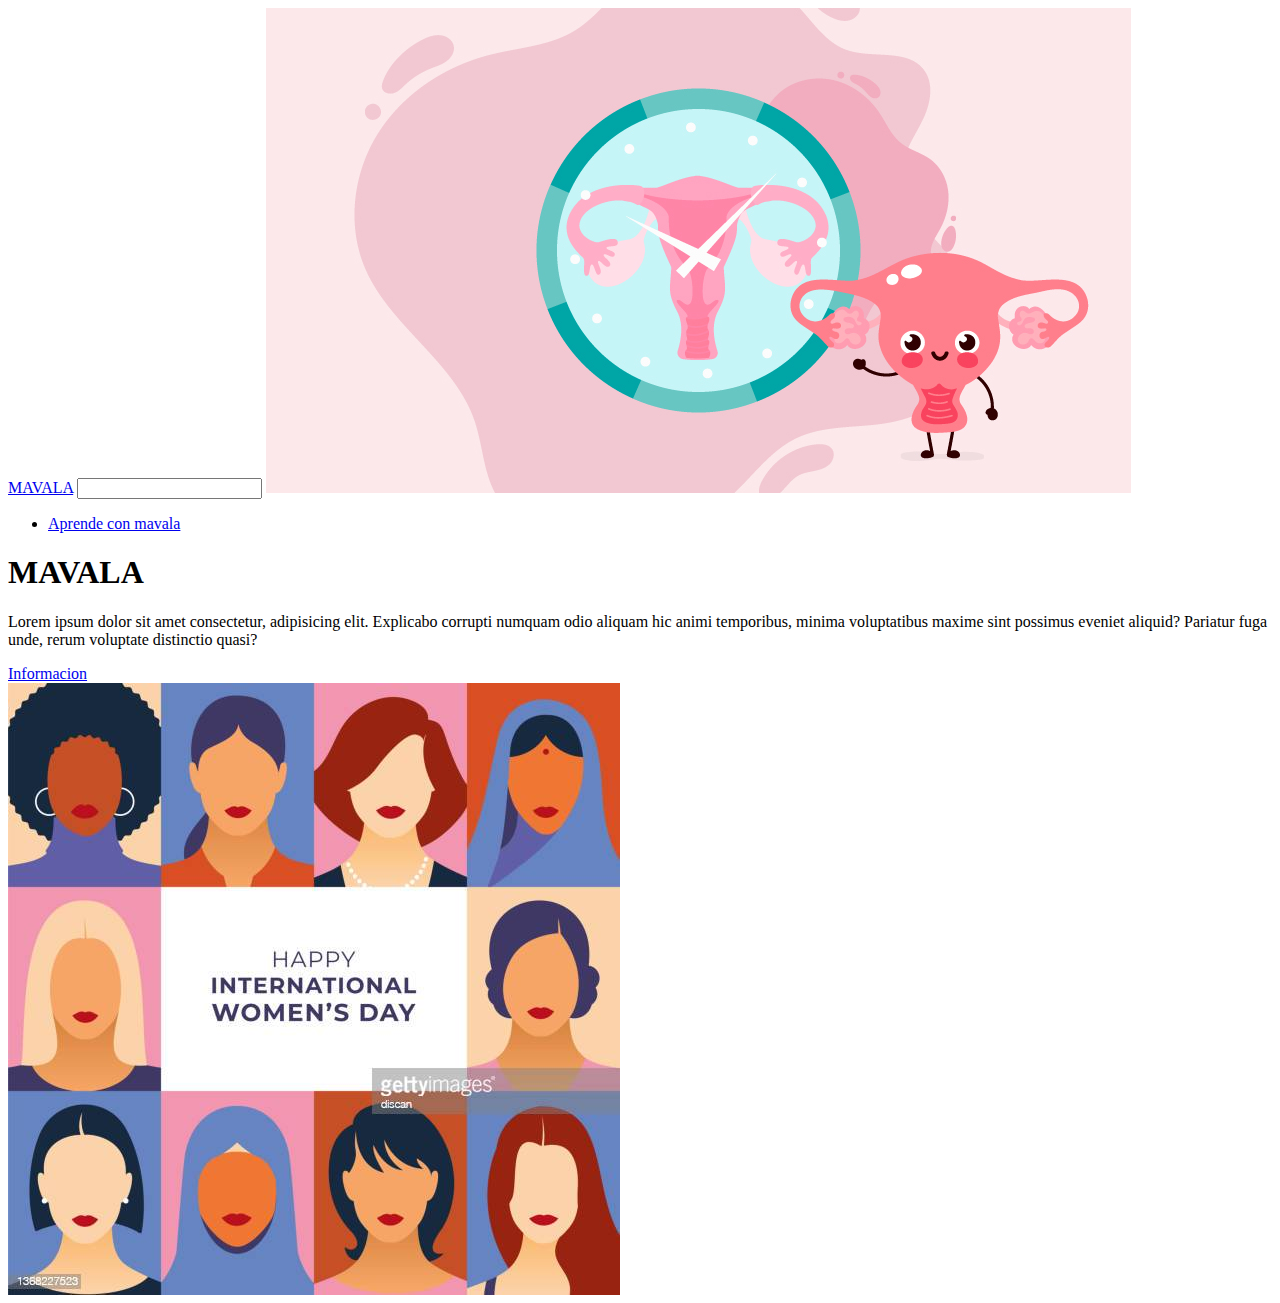
==== index.html @ 74e376e7 "se añadieron todos los archivos" ====
<html lang="es">
<head>
    <meta charset="UTF-8">
    <meta http-equiv="X-UA-Compatible" content="IE=edge">
    <meta name="viewport" content="width=device-width, initial-scale=1.0">
    <title> MAVALA </title>
</head>
<body>

    <header class="header">

        <div class="menu">
            <a href="#" class="logo">MAVALA</a>
            <input type="text" id="menu"/>
            <label for="menu">
                <img src="img/po.jpg" class="menu-icono" alt="">
            </label>
            <nav class="navbar">
                <ul>
                    <li><a href="#">Aprende con mavala </a></li>

                    </li>
                </ul>
            </nav>
        </div> 
        <div class="header-content container">

            <h1>MAVALA</h1>
            <p>
                Lorem ipsum dolor sit amet consectetur, adipisicing elit.
                Explicabo corrupti numquam odio aliquam hic animi temporibus, 
                minima voluptatibus maxime sint possimus eveniet aliquid? Pariatur 
                fuga unde, rerum voluptate distinctio quasi?
            </p>
            <a href="#" class="btn-1">Informacion</a>
        </div>
    </header>
    <section class="mava">
        <img src="img/holo.jpg">                                                                                                                                                                                                                                                                                                                                                                                                        
    </section>
</body>
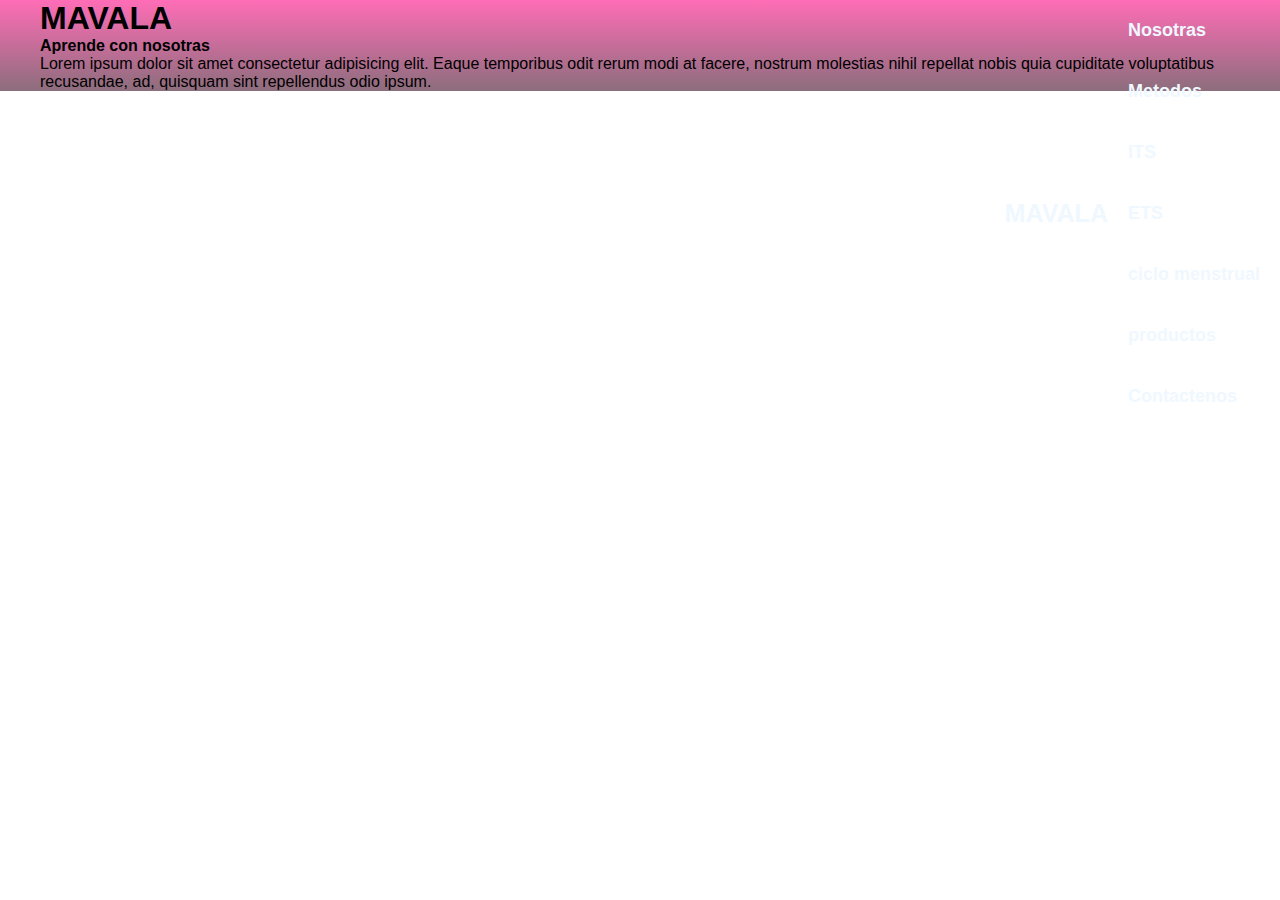
==== commit de163d5b: "SE AÑADIERON FICHEROS TECNICOS PARA VALIDAR,CONEXION,FORMULARIO" ====
--- a/index.html
+++ b/index.html
@@ -4,38 +4,37 @@
     <meta http-equiv="X-UA-Compatible" content="IE=edge">
     <meta name="viewport" content="width=device-width, initial-scale=1.0">
     <title> MAVALA </title>
+    <link rel="stylesheet" href="css/style.css">
 </head>
 <body>
-
     <header class="header">
-
-        <div class="menu">
+        <div class="menu container">
             <a href="#" class="logo">MAVALA</a>
-            <input type="text" id="menu"/>
             <label for="menu">
-                <img src="img/po.jpg" class="menu-icono" alt="">
+                <img src="img/holo.jpg" class="menu-icono" alt="">
             </label>
             <nav class="navbar">
                 <ul>
-                    <li><a href="#">Aprende con mavala </a></li>
-
-                    </li>
+                    <li><a href="#">Nosotras</a></li>
+                    <li><a href="#">Metodos</a></li>
+                    <li><a href="#">ITS</a></li>
+                    <li><a href="#">ETS</a></li>
+                    <li><a href="#">ciclo menstrual</a></li>
+                    <li><a href="#">productos</a></li>
+                    <li><a href="#">Contactenos</a></li>
                 </ul>
             </nav>
-        </div> 
+        </div>
         <div class="header-content container">
+            <h1>MAVALA</h1>
+            <h4>Aprende con nosotras </h4>
+            <p>Lorem ipsum dolor sit amet consectetur adipisicing elit. 
+                Eaque temporibus odit rerum modi at facere, nostrum 
+                molestias nihil repellat nobis quia cupiditate 
+                voluptatibus recusandae, ad, quisquam sint repellendus odio ipsum.
+            </p>
 
-            <h1>MAVALA</h1>
-            <p>
-                Lorem ipsum dolor sit amet consectetur, adipisicing elit.
-                Explicabo corrupti numquam odio aliquam hic animi temporibus, 
-                minima voluptatibus maxime sint possimus eveniet aliquid? Pariatur 
-                fuga unde, rerum voluptate distinctio quasi?
-            </p>
-            <a href="#" class="btn-1">Informacion</a>
         </div>
     </header>
-    <section class="mava">
-        <img src="img/holo.jpg">                                                                                                                                                                                                                                                                                                                                                                                                        
-    </section>
-</body>+</body>
+</html>
--- a/css/style.css
+++ b/css/style.css
@@ -0,0 +1,61 @@
+*{
+    margin: 0;
+    padding: 0;
+    box-sizing: border-box;
+    text-decoration: none;
+    list-style: none;
+}
+body{
+    font-family: 'poppins',sans-serif;
+}
+
+.container{
+    max-width: 1200px;
+    margin: 0 auto;
+}
+
+.header{
+    background-image: linear-gradient(
+        rgba(255, 47, 151, 0.7), 
+        rgba(91, 48, 69, 0.7));
+    background-position: center bottom;
+    background-repeat: no-repeat;
+    background-size: cover;
+    min-height: 70px;
+    display: flex;
+    align-items: center;
+}
+.menu{
+    position: absolute;
+    top: 0;
+    left: auto;
+    right: 0;
+    display: flex;
+    align-items: center;
+    justify-content: space-between;
+}
+.logo{
+    color: aliceblue;
+    font-size: 25px;
+    font-weight: 800;
+}
+
+.menu .navbar ul li a{
+    font-size: 18px;
+    padding: 20px;
+    color: aliceblue;
+    display: block;
+    font-weight: 600;
+}
+#menu{
+    display: none;
+}
+
+.menu-icono{
+    width: 25px;
+}
+
+.menu label{
+    cursor:pointer;
+    display: none;
+}